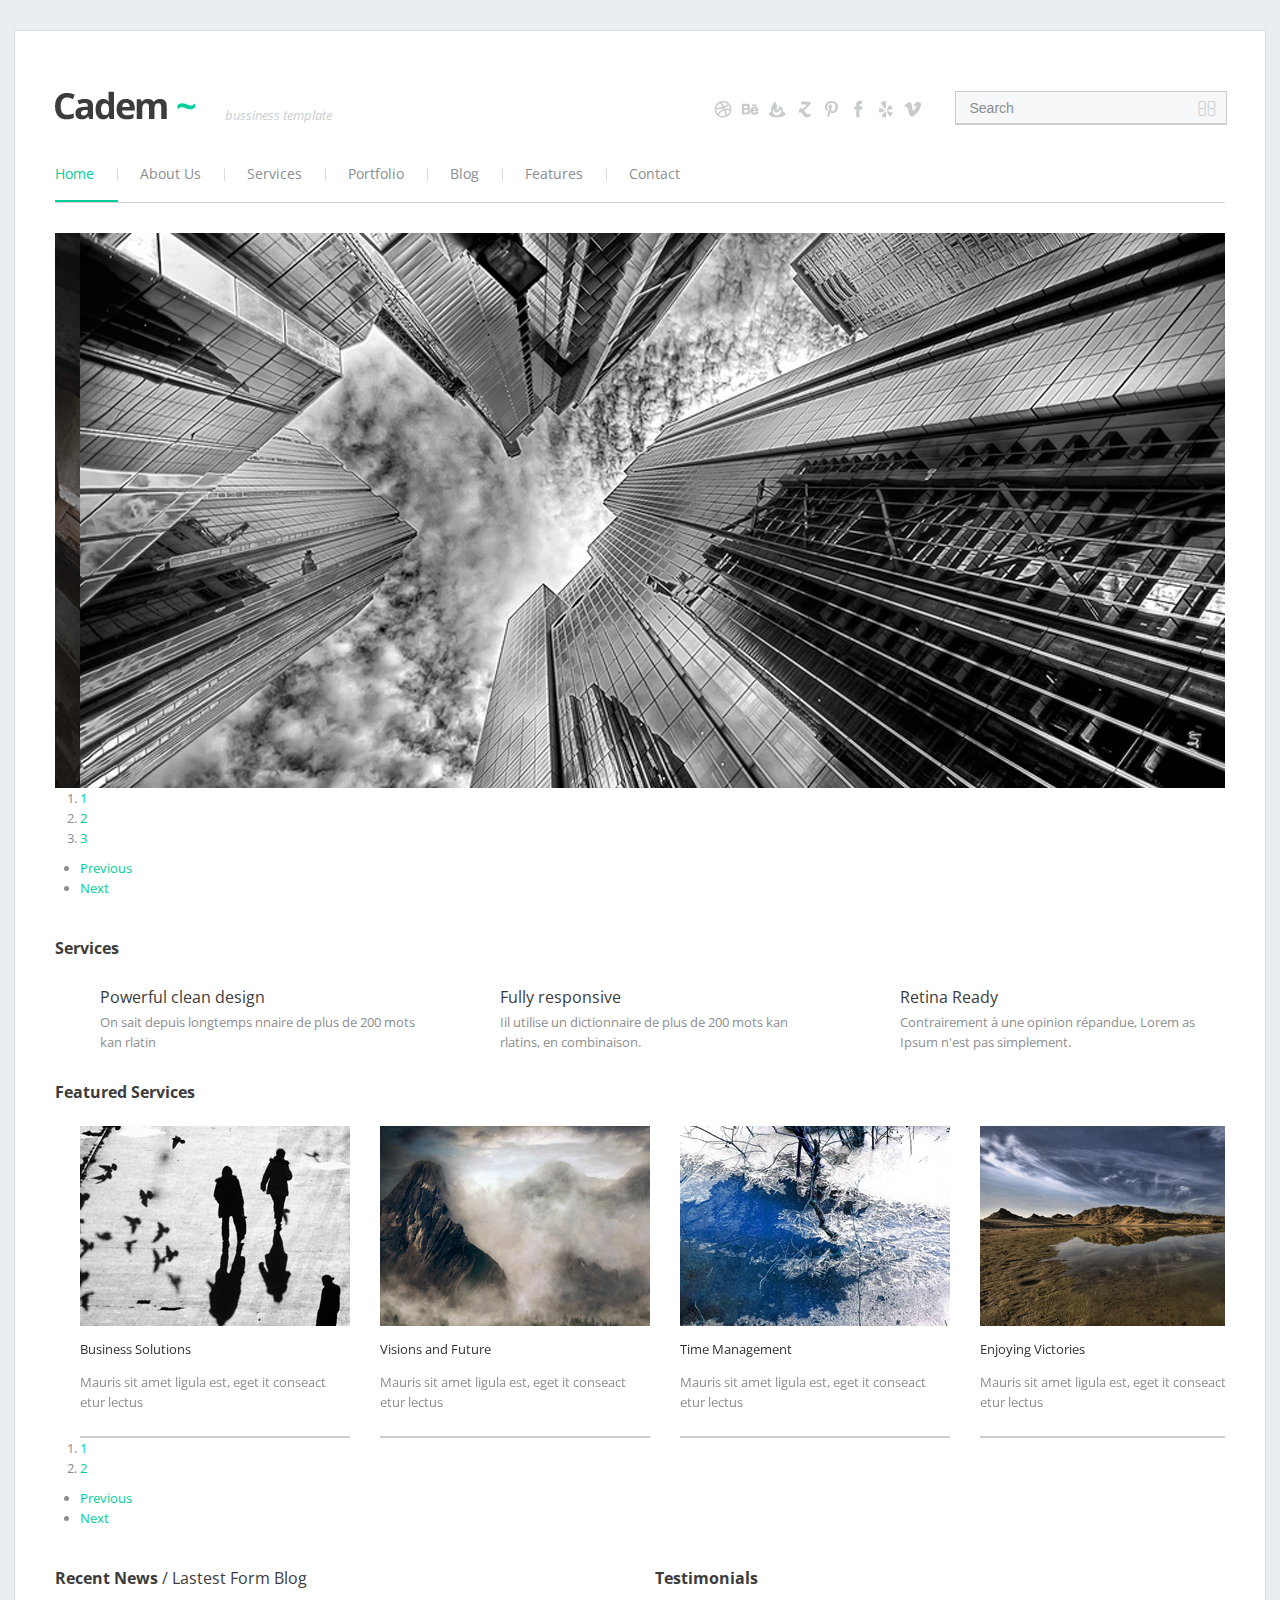
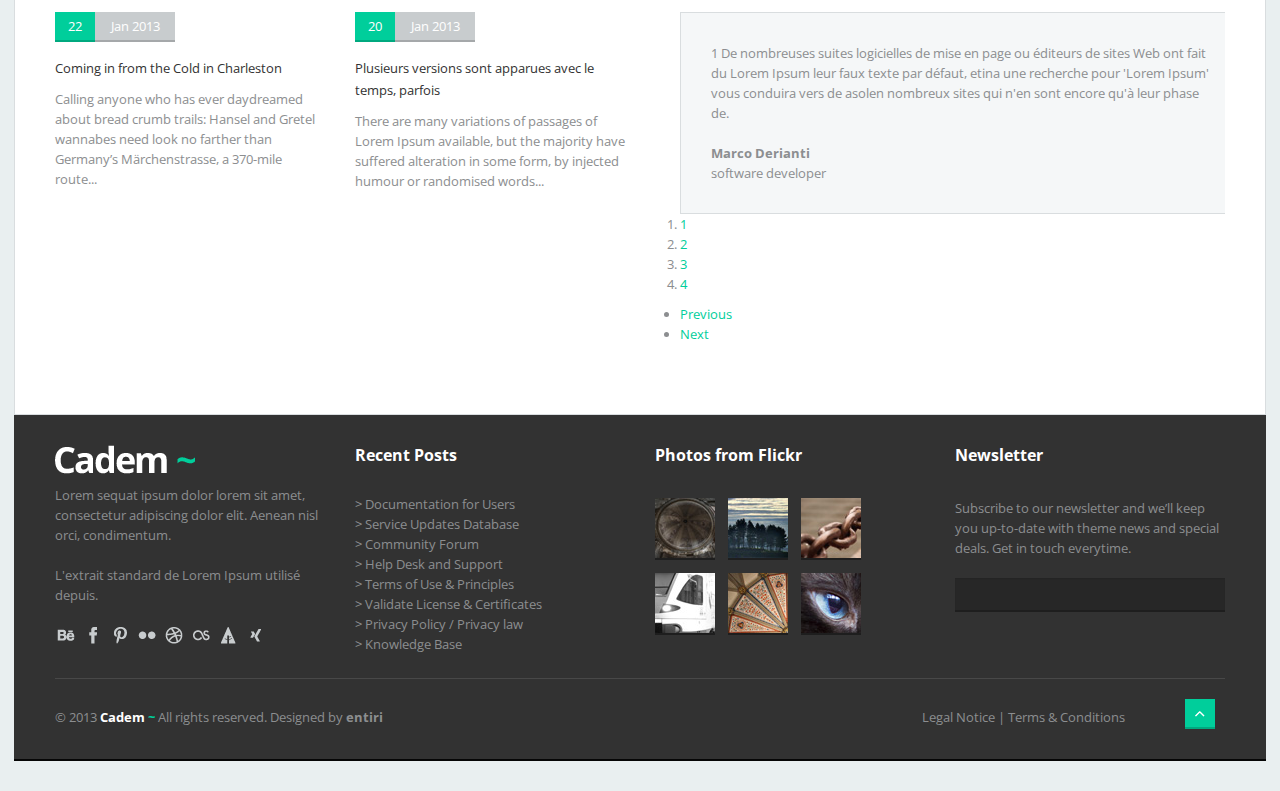
==== wp-content/themes/cadem_wb/index.html @ 813c00e5 "initial commit" ====
<!DOCTYPE html>
<!--[if lt IE 7 ]><html class="ie ie6" lang="en"> <![endif]-->
<!--[if IE 7 ]><html class="ie ie7" lang="en"> <![endif]-->
<!--[if IE 8 ]><html class="ie ie8" lang="en"> <![endif]-->
<!--[if (gte IE 9)|!(IE)]><!--><html class="not-ie" lang="en"> <!--<![endif]-->
<head>
	<!-- Basic Meta Tags -->
  <meta charset="utf-8">
  <title>Cadem ~ Template by entiri</title>
	<meta name="description" content="Cadem ~ HTML Responsive Template by entiri">
	<meta name="keywords" content="caden, entiri, theme, template, corporate, clean, modern, bootstrap, creative, design">
  <meta name="viewport" content="width=device-width, initial-scale=1.0">

  <!--[if (gte IE 9)|!(IE)]>
    <meta http-equiv="X-UA-Compatible" content="IE=edge">
    <meta http-equiv="Content-Type" content="text/html;charset=utf-8">
  <![endif]-->

  <!-- Favicon -->
  <link href="img/favicon.png" rel="icon" type="image/png">

  <!-- Styles -->
  <link href="css/styles.css" rel="stylesheet">
  <link href="css/bootstrap-override.css" rel="stylesheet">

  <!-- Font Avesome Styles -->
  <link href="css/font-awesome/font-awesome.css" rel="stylesheet">
	<!--[if IE 7]>
		<link href="css/font-awesome/font-awesome-ie7.min.css" rel="stylesheet">
	<![endif]-->

  <!-- FlexSlider Style -->
  <link rel="stylesheet" href="<?php bloginfo('template_directory'); ?>/css/flexslider.css" type="text/css" media="screen">

  <!-- Web Fonts -->
  <link href="http://fonts.googleapis.com/css?family=Open+Sans:300,400,600,700,800" rel="stylesheet" type="text/css">

	<!-- Internet Explorer condition - HTML5 shim, for IE6-8 support of HTML5 elements -->
	<!--[if lt IE 9]>
		<script src="http://html5shim.googlecode.com/svn/trunk/html5.js"></script>
	<![endif]-->

</head>
<body>

	<!-- Top Space -->
  <div class="space30"></div>
 
  <!-- Content -->
  <div class="content">    
            
  	<!-- Site -->
    <div class="container site">

      <div class="row">
        <div class="span12">
          <!-- Header -->
          <div class="row">
            <!-- Logo Container -->
            <div class="span5 logo">
              <a href="index.html">
                <!-- Logo Image -->
                <img src="img/logo-header.png" alt="">
              </a>
              <!-- Company Slogan -->
              <div class="slogan">bussiness template</div>
            </div>
            <!-- Logo Container End -->
            <!-- Social Icons -->
            <div class="span4 social-top hidden-phone">
              <a href="#" class="social-network dribbble"></a>
              <a href="#" class="social-network behance"></a>
              <a href="#" class="social-network feedburner"></a>
              <a href="#" class="social-network zerply"></a>
              <a href="#" class="social-network pinterest"></a>
              <a href="#" class="social-network facebook"></a>
              <a href="#" class="social-network yelp"></a>
              <a href="#" class="social-network vimeo"></a>
            </div>
            <!-- Social Icons End -->
            <div class="span3">
              <!-- Search Container -->
              <div class="search-box">
                <!-- Search Icon -->
                <a href="#" class="search-icon"><i class="icon-search"></i></a>
                <!-- Search Input -->
                <input class="search" name="" value="Search">
              </div>
              <!-- Search Container End -->
            </div>
          </div>
          <!-- Header End -->
          <div class="row">
            <div class="space10"></div>
          </div>
          <div class="row">
            <div class="span12">

              <!-- Navigation -->
              <nav class="navbar">
                <!-- Menu -->
                <ul class="nav">
                  <!-- Menu Item -->
                  <li class="active"><a href="index.html" title="">Home</a></li>
                  <li><a href="about-us.html" title="">About Us</a></li>
                  <li><a href="services.html" title="">Services</a></li>
                  <li><a href="portfolio.html" title="">Portfolio</a></li>
                  <li><a href="blog.html" title="">Blog</a></li>
                  <li><a href="components.html" title="">Features</a>
                    <!-- Submenu -->
      							<ul>
                      <!-- Submenu Item -->
                      <li><a href="components.html" title="">Components</a></li>
      								<li><a href="grid.html" title="">Grid System</a></li>
                      <li><a href="page.html" title="">Page</a></li>
                      <li><a href="pricing.html" title="">Pricing</a></li>
                      <li><a href="blog-detail.html" title="">Blog Detail</a></li>
                      <li><a href="portfolio-2.html" title="">Portfolio 2</a></li>
                      <li><a href="portfolio-detail.html" title="">Portfolio Detail</a></li>
                      <li><a href="index-2.html" title="">Home 2</a></li>
      							</ul>
                    <!-- End Submenu -->
                  </li>
                  <li><a href="contact.html" title="">Contact</a></li>
                </ul>
                <!-- Menu End -->
              </nav>
              <!-- Navigation End -->

            </div>
          </div>
          <div class="row space10"></div>

          <div class="row">
            <div class="span12">

                <!-- FlexSlider -->
                <div class="slider1 flexslider">
                  <!-- Items -->
                  <ul class="slides">
                    <li>
                      <!-- Item -->
          	    	    <img src="img/slider/1.jpg" alt="">
          	    		</li>
          	    		<li>
                      <!-- Item -->
          	    	    <img src="img/slider/2.jpg" alt="">
          	    		</li>
          	    		<li>
                      <!-- Item -->
          	    	    <img src="img/slider/3.jpg" alt="">
          	    		</li>
                  </ul>
                  <!-- Items End -->
                </div>
                <!-- FlexSlider End -->

            </div>
          </div>

          <div class="row space30"></div>

          <div class="row">
            <div class="span12">
              <h2>Services</h2>
            </div>
          </div>

          <div class="row">

            <!-- Service -->
            <div class="span4">
              <!-- Service Icon -->
              <div class="ic-1"><i class="icon-lightbulb"></i></div>
              <!-- Service Title -->
              <div class="title-1">Powerful clean design</div>
              <!-- Service Content -->
              <div class="text-1">
                On sait depuis longtemps nnaire de plus de 200 mots kan rlatin
              </div>
            </div>
            <!-- Service End -->

            <div class="span4">
              <div class="ic-1"><i class="icon-resize-small"></i></div>
              <div class="title-1">Fully responsive</div>
              <div class="text-1">
                Iil utilise un dictionnaire de plus de 200 mots kan rlatins, en combinaison.
              </div>
            </div>
            <div class="span4">
              <div class="ic-1"><i class="icon-eye-open"></i></div>
              <div class="title-1">Retina Ready</div>
              <div class="text-1">
                Contrairement à une opinion répandue, Lorem as Ipsum n'est pas simplement.
              </div>
            </div>
          </div>

          <div class="row space30"></div>

          <div class="row">
            <div class="span12">
              <h2>Featured Services</h2>
            </div>
          </div>

          <div  class="slider2 flexslider">
            <ul class="slides">
              <li>
                <div class="row">

                  <a href="#">
                    <div class="span3 square-1">
                      <div class="img-container">
                        <img src="img/home/1.jpg" alt="">
                        <div class="img-bg-icon"></div>
                      </div>
                      <h3>Business Solutions</h3>
                        Mauris sit amet ligula est, eget it conseact etur lectus
                    </div>
                  </a>

                  <a href="#">
                    <div class="span3 square-1">
                      <div class="img-container">
                        <img src="img/home/2.jpg" alt="">
                        <div class="img-bg-icon"></div>
                      </div>
                      <h3>Visions and Future</h3>
                        Mauris sit amet ligula est, eget it conseact etur lectus
                    </div>
                  </a>

                  <a href="#">
                    <div class="span3 square-1">
                      <div class="img-container">
                        <img src="img/home/3.jpg" alt="">
                        <div class="img-bg-icon"></div>
                      </div>
                      <h3>Time Management</h3>
                        Mauris sit amet ligula est, eget it conseact etur lectus
                    </div>
                  </a>

                  <a href="#">
                    <div class="span3 square-1">
                      <div class="img-container">
                        <img src="img/home/4.jpg" alt="">
                        <div class="img-bg-icon"></div>
                      </div>
                      <h3>Enjoying Victories</h3>
                        Mauris sit amet ligula est, eget it conseact etur lectus
                    </div>
                  </a>

                </div>
              </li>
              <li>
                <div class="row">

                  <a href="#">
                    <div class="span3 square-1">
                      <div class="img-container">
                        <img src="img/home/3.jpg" alt="">
                        <div class="img-bg-icon"></div>
                      </div>
                      <h3>Business Solutions</h3>
                        Mauris sit amet ligula est, eget it conseact etur lectus
                    </div>
                  </a>

                  <a href="#">
                    <div class="span3 square-1">
                      <div class="img-container">
                        <img src="img/home/4.jpg" alt="">
                        <div class="img-bg-icon"></div>
                      </div>
                      <h3>Visions and Future</h3>
                        Mauris sit amet ligula est, eget it conseact etur lectus
                    </div>
                  </a>

                  <a href="#">
                    <div class="span3 square-1">
                      <div class="img-container">
                        <img src="img/home/1.jpg" alt="">
                        <div class="img-bg-icon"></div>
                      </div>
                      <h3>Time Management</h3>
                        Mauris sit amet ligula est, eget it conseact etur lectus
                    </div>
                  </a>

                  <a href="#">
                    <div class="span3 square-1">
                      <div class="img-container">
                        <img src="img/home/2.jpg" alt="">
                        <div class="img-bg-icon"></div>
                      </div>
                      <h3>Enjoying Victories</h3>
                        Mauris sit amet ligula est, eget it conseact etur lectus
                    </div>
                  </a>

                </div>
              </li>
            </ul>
          </div>

          <div class="row space30"></div>

          <div class="row">

            <div class="span6">
              <h2>Recent News <span class="normal">/ Lastest Form Blog</span></h2>
              <div class="row">
                <div class="span3">
                  <div class="date">22</div>
                  <div class="date date-2">Jan 2013</div>
                  <h4>Coming in from the Cold in Charleston</h4>
                  Calling anyone who has ever daydreamed about bread crumb trails: Hansel and Gretel wannabes need look no farther than Germany’s Märchenstrasse, a 370-mile route...
                </div>
                <div class="span3">
                  <div class="date">20</div>
                  <div class="date date-2">Jan 2013</div>
                  <h4>Plusieurs versions sont apparues avec le temps, parfois</h4>
                  There are many variations of passages of Lorem Ipsum available, but the majority have suffered alteration in some form, by injected humour or randomised words...
                </div>
              </div>
            </div>

            <div class="span6">
              <h2>Testimonials</h2>
            </div>

            <div class="span6">
              <div class="slider2 flexslider">
                <ul class="slides">
                  <li>
                    <!-- Testimonial Container -->
                    <div class="testimonials">
                      <!-- Testimonial Content -->
                      1 De nombreuses suites logicielles de mise en page ou éditeurs de sites Web ont fait du Lorem Ipsum leur faux texte par défaut, etina une recherche pour 'Lorem Ipsum' vous conduira vers de asolen nombreux sites qui n'en sont encore qu'à leur phase de.
                      <br /><br />
                      <!-- Author -->
                      <strong>Marco Derianti</strong><br />
                      software developer
                    </div>
                    <!-- Testimonial Container End -->
                	</li>
                	<li>
                    <div class="testimonials">
                      2 De nombreuses suites logicielles de mise en page ou éditeurs de sites Web ont fait du Lorem Ipsum leur faux texte par défaut, etina une recherche pour 'Lorem Ipsum' vous conduira vers de asolen nombreux sites qui n'en sont encore qu'à leur phase de.
                      <br /><br />
                      <strong>Bertocucci Feranzano</strong><br />
                      assistent
                    </div>
                	</li>
                	<li>
                    <div class="testimonials">
                      3 De nombreuses suites logicielles de mise en page ou éditeurs de sites Web ont fait du Lorem Ipsum leur faux texte par défaut, etina une recherche pour 'Lorem Ipsum' vous conduira vers de asolen nombreux sites qui n'en sont encore qu'à leur phase de.
                      <br /><br />
                      <strong>Dr. Kozmold</strong><br />
                      producer
                    </div>
                  </li>
                	<li>
                    <div class="testimonials">
                      4 De nombreuses suites logicielles de mise en page ou éditeurs de sites Web ont fait du Lorem Ipsum leur faux texte par défaut, etina une recherche pour 'Lorem Ipsum' vous conduira vers de asolen nombreux sites qui n'en sont encore qu'à leur phase de.
                      <br /><br />
                      <strong>Pineapple Jack</strong><br />
                      project manager
                    </div>
        	    		</li>
                </ul>
              </div>
            </div>

          </div>

        </div>
      </div>
    </div>

    <!-- Footer -->
    <div id="footer" class="container">
      <div class="row">
        <div class="span3 logo">
          <img src="img/logo-footer.png" alt="">
          <br><br>
          Lorem sequat ipsum dolor lorem sit amet, consectetur adipiscing dolor elit. Aenean nisl orci, condimentum.
          <br><br>
          L'extrait standard de Lorem Ipsum utilisé depuis.
          <div class="pad2">
            <a href="#" class="social-network behance"></a>
            <a href="#" class="social-network facebook"></a>
            <a href="#" class="social-network pinterest"></a>
            <a href="#" class="social-network flickr"></a>
            <a href="#" class="social-network dribbble"></a>
            <a href="#" class="social-network lastfm"></a>
            <a href="#" class="social-network forrst"></a>
            <a href="#" class="social-network xing"></a>
          </div>
        </div>

        <div class="span3">
          <h2>Recent Posts</h2>
          <ul>
            <li><a href="#">&#62; Documentation for Users</a></li>
            <li><a href="#">&#62; Service Updates Database</a></li>
            <li><a href="#">&#62; Community Forum</a></li>
            <li><a href="#">&#62; Help Desk and Support</a></li>
            <li><a href="#">&#62; Terms of Use & Principles</a></li>
            <li><a href="#">&#62; Validate License & Certificates</a></li>
            <li><a href="#">&#62; Privacy Policy / Privacy law</a></li>
            <li><a href="#">&#62; Knowledge Base</a></li>
          </ul>
        </div>

        <div class="span3">
          <h2>Photos from Flickr</h2>
            <div class="photo-stream">
              <img src="img/stream/01.jpg" alt="">
            </div>
            <div class="photo-stream">
              <img src="img/stream/02.jpg" alt="">
            </div>
            <div class="photo-stream">
              <img src="img/stream/03.jpg" alt="">
            </div>
            <div class="photo-stream">
              <img src="img/stream/04.jpg" alt="">
            </div>
            <div class="photo-stream">
              <img src="img/stream/05.jpg" alt="">
            </div>
            <div class="photo-stream">
              <img src="img/stream/06.jpg" alt="">
            </div>
        </div>

        <div class="span3">
          <h2>Newsletter</h2>
          Subscribe to our newsletter and we’ll keep you up-to-date with theme news and special deals. Get in touch everytime.
          <br><br>
          <div class="newsletter-container">
            <form action="#" id="nlForm" method="post">
                <input class="newsletter" type="text" name="email" id="email" value="">
                <div id="submit" class="newsletter-button" onclick="document.myform.submit()"><i class="icon-ok"></i></div>
            </form>
            <div id="message" style="display: none;"></div>
            <div id="waiting" style="display: none;">
              <img src="img/ajax-loader.gif" title="Loader" alt="Loader">
            </div>
          </div>
        </div>

      </div>

      <hr>

      <div class="row">
        <div class="span7 copyright">
          &copy; 2013 <span class="white bold">Cadem</span><span class="green bold"> ~</span> All rights reserved. Designed by <a href="http://www.entiri.com" rel="external"><b>entiri</b></a>
        </div>
        <div class="span4 copyright right">
          <a href="#">Legal Notice</a> | <a href="#">Terms & Conditions</a>
        </div>
        <div class="span1">
          <a id="back-to-the-top">
            <div class="back-top"></div>
          </a>
        </div>
      </div>

    </div>
    <!-- Footer End -->

    <!-- Bottom Space -->
    <div class="space30"></div>

  </div>
  <!-- Content End -->

  <!-- JavaScripts -->
  <script type="text/javascript" src="js/jquery-1.8.3.min.js"></script>
	<script type="text/javascript" src="js/bootstrap.min.js"></script>
	<script type="text/javascript" src="js/functions.js"></script>
	<script type="text/javascript" src="js/jquery.isotope.min.js"></script>
  <script type="text/javascript" defer src="js/jquery.flexslider.js"></script>

</body>
</html>
---- wp-content/themes/cadem_wb/css/styles.css ----
/* --------------------------------------------------------	*/
/*	Twitter Bootstrap */
/*	Responsive media queries */
/* --------------------------------------------------------	*/

@import url("bootstrap.min.css");
@import url("bootstrap-responsive.min.css");

/* --------------------------------------------------------	*/
/*	Base */
/* --------------------------------------------------------	*/

::-moz-selection { background: #999; color: #fff; text-shadow: none; }
::selection { background: #999; color: #fff; text-shadow: none; }
:focus { outline-color: transparent!important; outline-style: none!important; }

html {
	overflow-y:scroll;
	background:#fff;	
}

body {
	margin: 0;
	padding: 0;                      
	font-family: "Open Sans", "Helvetica Neue", Helvetica, Arial, sans-serif;
	font-size: 13px;
	line-height: 20px;
	color: #8c8e90;
	-webkit-font-smoothing: subpixel-antialiased;
	-webkit-text-size-adjust: 100%;	
	cursor:default;
  background:url(../img/background.jpg) center bottom no-repeat #e9eff0;
}

h1, h2, h3, h4, h5, h6 {
	font-family: "Open Sans", "Helvetica Neue", Helvetica, Arial;  
  font-weight: normal;
	line-height: 1.25;
 	color: #3c3c3c;
  margin:0px;
	padding: 15px 0;
  clear:both;
}

h1 {
  font-size:24px;
  color: #00ce9b;
  padding: 10px 0 45px 0;
}

h2 {
  font-size:16px;
  font-weight: bold;
	padding: 0 0 24px 0;
}

h3 {
  font-size:13px;
  line-height:22px;
 	color: #323232;
	padding: 12px 0;
}

h4 {
  font-size:13px;
  line-height:22px;
 	color: #323232;
	padding: 10px 0;
}

hr {
  height:0px;
  border:1px solid #cbcfd1;  
}

p {
  margin:15px 0px;
}

blockquote {        
  color:#adb0b2;
  margin:15px 0px;
}

a {
  color:#00ce9b;
  text-decoration:none;
}

a:hover {
  color:#00ce9b;
  text-decoration:none;
}

img {
  width:100%;
}

/* --------------------------------------------------------	*/
/*	Main Classes */
/* --------------------------------------------------------	*/

.main{
  background:url(../img/pw_maze_white.png) #f3f3f3;
  overflow:hidden;
}

.content{
  width:100%;
  overflow:hidden;
}

.site {
  padding:60px 40px;
  background:#fff;
  border:1px solid #d9dddf;
}

.gray {
  color:#8c8e90;
}

.gray2 {
  color:#5e6061;
}

.gray3 {
  color:#c8ccce;
}

.gray4 {
  color:#505050;
}

.green {
  color:#00ce9b;
}

.red {
  color:#ff3333;
}

.white {
  color:#fff;
}

.bold {
  font-weight:bold;
}

.normal {
  font-weight:normal;
}

.space5 {
  height:5px;
  clear:both;
}

.space10 {
  height:10px;
  clear:both;
}

.space15 {
  height:15px;
  clear:both;
}

.space20 {
  height:20px;
  clear:both;
}

.space25 {
  height:25px;
  clear:both;
}

.space30 {
  height:30px;
  clear:both;
}

.space50 {
  height:50px;
  clear:both;
}

.left {
  text-align:left;
}

.right {
  text-align:right;
}

.f-left {
  float:left !important;
}

.f-right {
  float:right;
}

.pad1 {
  padding-top:6px;
}

.pad2 {
  padding-top:18px;
}

.c-b {
  clear:both;
}

/* --------------------------------------------------------	*/
/*  Header  */
/* --------------------------------------------------------	*/
  
.logo img {
  width:auto;
  float:left;
}

.slogan {
  font-style:italic;
  line-height:48px;
  color:#cbcfd1;
  padding-left:30px;
  float:left;
}

.social-top {
  padding-top:6px;
  text-align:right;
}    

  /* --------------------------------------------------------	*/
  /*  Search  */
  /* --------------------------------------------------------	*/
  
  .search-box{
    position:relative;
  }
  
  .search {
    width:80%;
    height:30px;
    border:1px solid #cbcfd1;
    color:#8c8e90;
    background: url(../img/search-back.png) left bottom repeat-x #f5f7f8;
    padding-left:5%;
    padding-right:15%;
  }
  
  .search-icon {
    position:absolute;
    font-size:20px;
    top:6px;
    right:8px;
    color:#cbcfd1;
  }

  /* --------------------------------------------------------	*/
  /*  Slider  */
  /* --------------------------------------------------------	*/
    
  #slider1 {
    width:100%;
    border-bottom:2px solid #cbcfd1;
  }

/* --------------------------------------------------------	*/
/*	Navigation */
/* --------------------------------------------------------	*/
  
.navbar {
  color:#8c8e90; 
  background:#fff;
  border-bottom:1px solid #cbcfd1;
  font-size:14px;
  height:53px;
  position:relative;
}

.navbar .nav-responsive {
	display:none;
	font-family: "Open Sans", "Helvetica Neue", sans-serif;
  line-height:20px;
  height:36px;
  border: 1px solid #cbcfd1;
  border-bottom: 2px solid #cbcfd1;
  border-radius: 0px;
  color: #464646;
  background:url(../img/select-box.png) right center no-repeat;
  -webkit-appearance: none;
  opacity: 0.6;
  -webkit-transition: all 0.8s ease;
}

.nav-responsive:hover {
  opacity: 0.9;
  -webkit-transition: all 0.8s ease;
}

.navbar .nav > li > a {
	color: #8c8e90 !important;
  text-shadow: none;
  border-bottom:2px solid #fff;
  padding:15px 24px 16px 22px; 
  background: transparent !important;
  background:url(../img/menu-divider.png) right center no-repeat !important;
}

.navbar .nav > li:first-child > a {
  padding-left:0px !important;
}

.navbar .nav > li:last-child > a {
  background: transparent !important;
}

.navbar .nav > li:hover > a {
	color:#00ce9b !important;
  border-bottom:2px solid #00ce9b !important;
}

.navbar .nav > li.active > a {
	color:#00ce9b !important;
  border-bottom:2px solid #00ce9b !important;
  -webkit-box-shadow:rgba(0, 0, 0, 0) 0 0 0 !important;
  box-shadow:rgba(0, 0, 0, 0) 0 0 0 !important;
}

  /* --------------------------------------------------------	*/
  /*	Dropdown */
  /* --------------------------------------------------------	*/
  
  .navbar .nav li.dropdown:hover {
  	border-radius:0px;
  	background:transparent;  
    list-style-type:none;   
    font-size:15px;   
  }
          
  .navbar .nav li ul {
  	display:none;
  	z-index:99;
  	margin:0px; 
    padding:10px 20px 10px 20px; 
  	background:#f5f7f8;  
    }     
         
  .navbar .nav li:hover ul {
  	position:absolute;
  	display:block;
  	list-style-type:none;
    border:1px solid #d9dddf;
  }  
  
  .navbar .nav li ul li {
    font-size:13px;
  	margin:0px;
  	padding:0px;
    width:160px;  
    background:url(../img/divider.png) left bottom repeat-x #f5f7f8;
  	-webkit-transition:all 0.3s;
  	-moz-transition:all 0.3s;
  	-o-transition:all 0.3s;
  	-ms-transition:all 0.3s;
  	transition:all 0.3s;
    
    border-bottom:1px solid #d9dddf;
  }
  
  .navbar .nav li ul li:last-child {
     border-bottom:0px;
  }
  
  .navbar .nav li ul li a {
    color:#8c8e90;
  	padding:10px 0px 10px 0px;
  	margin:0px;
  	display:inline-block;
  	text-decoration:none;
  }
  
  .navbar .nav li ul li:hover a {
  	color:#00ce9b;
  }

/* --------------------------------------------------------	*/
/*  Home  */
/* --------------------------------------------------------	*/

.ic-1 {     
  width:45px;  
  height:30px;
  font-size:30px;
  float:left;
}

.ic-1 i {
  color:#3c3c3c;
}
   
.title-1 {
  color:#3c3c3c;
  float:left;
  font-size:16px;
  line-height:30px;
}

.text-1 {     
  padding-left:45px;
  clear:both;
}

.title-2 {
  font-size:16px;
  padding:15px 0;
}

.square-1 {
  color:#8c8e90;
  padding-bottom:24px;
  border-bottom:2px solid #cbcfd1;
}

.square-1:hover img {
  opacity:0.6;
  filter:alpha(opacity=60); /* For IE8 and earlier */
  -webkit-transition: all .4s ease;
}

.square-1:hover {
  border-bottom:2px solid #00ce9b;
}

.img-container {
  position:relative;
}

.img-bg-icon {
  position:absolute;
  top:0px;
  left:0px;
  width:100%;
  height:100%;
  background: url(../img/zoom-icon.png) center center no-repeat;
  cursor:pointer;
  display:none;
}

.square-1:hover .img-bg-icon {
  display:block;
} 

.date {
  width:40px;
  height:28px;
  line-height:28px;
  text-align:center;
  font-size:13px;
  color:#fff;
  background:#00ce9b;
  border-bottom:2px solid #00a97f;
  float:left;
  margin-bottom:5px;
}

.date-2 {
  width:80px;
  background:#c8ccce;
  border-bottom:2px solid #a5a8aa;
}       

/* --------------------------------------------------------	*/
/*  Lists  */
/* --------------------------------------------------------	*/

.list-a, .list-b, .list-c {
  padding:0px;
  margin:0px;
}

.list-a li {
  list-style:none;
  padding-left:30px;
  margin-bottom:15px;
  background: url(../img/arrow3.png) left center no-repeat;
}

.list-b li {
  list-style:none;
  margin-bottom:10px;
}

.list-b i {
  color:#00ce9b;
  padding-right:4px;
}

.list-c i {
  font-size:10px;
  padding-right:4px;
}

.list-c li {
  list-style:none;
  margin-bottom:4px;
}

.list-c a {
  color:#8c8e90;
  text-decoration:none;
}

.list-c a:hover {
  color:#00ce9b;
  text-decoration:none;
}

/* --------------------------------------------------------	*/
/*  Client Say  */
/* --------------------------------------------------------	*/

.client-say {
  border:1px solid #d9dddf;
  padding:20px;
  background:#f5f7f8;
}

.client-say-2 {
  position:relative;
  top:-1px;
  color:#323232;
  text-align:right;
  padding-top:15px;
  padding-right:30px;
  background: url(../img/triangle.png) left top no-repeat;
  background-position: 40px 0;
  z-index:20;
  overflow:hidden;
}

.quotes {
  float:right;
}

.quotes i {
  font-size:17px;
  padding-right:6px;
}

/* --------------------------------------------------------	*/
/*  Progress Bar  */
/* --------------------------------------------------------	*/

.progress {
  height:35px;
  border-radius:0px;
  background:url(../img/progress-back.png) bottom left repeat-x #f5f7f8 !important; 
  -webkit-box-shadow:rgba(0, 0, 0, 0) 0 0 0 inset;
  margin-bottom:8px;
}

.bar {
  height:35px;
  line-height:35px;
  background:#00ce9b !important;
  border-bottom:1px solid #00ae83 !important;
  -webkit-box-shadow:rgba(0, 0, 0, 0) 0 0 0 inset;
  text-shadow: none !important;
  text-align:left !important;
  padding-left:30px !important;
}
 
/* --------------------------------------------------------	*/
/*  Buttons  */
/* --------------------------------------------------------	*/
  
.btn {
  color:#fff;
  background:#a5a8aa;
  height:48px;
  line-height:48px;
  padding:0px 22px;
  text-shadow:none;
  border-radius:0px;
  border:0px;
  border-bottom:2px solid #838587;
  margin-bottom:2px;
}

.btn:hover {
  color:#fff;
  background:#00ce9b;
  border-bottom:2px solid #00a97f;
}

.btn-gray2 {
  background:#5e6061;
  border-bottom:2px solid #3e4041;
} 

/* --------------------------------------------------------	*/
/*  Accordion  */
/* --------------------------------------------------------	*/

.accordion-group {
  border-radius:0px !important;
}
 
.accordion-heading {
  background:#f5f7f8;
}
     
/* --------------------------------------------------------	*/
/*  Alerts  */
/* --------------------------------------------------------	*/
       
.alert {
  margin-bottom:9px;
  color:#c3c384;
  background:#f8f8d1;
  border-radius:0px;
  border:1px solid #d1d188 !important;
  border-bottom:2px solid #d1d188 !important;
  text-shadow:none !important;
}
  
.alert-error {
  color:#ff7e7e;
  background:#ffe4e4;
  border:1px solid #ffaaaa !important;
  border-bottom:2px solid #ffaaaa !important;
}

.alert-info {
  color:#789ab9;
  background:#e4f2ff;
  border:1px solid #96c0e7 !important;
  border-bottom:2px solid #96c0e7 !important;
}

.alert-success {
  color:#7ea07b;
  background:#d4edd2;
  border:1px solid #9eca9a !important;
  border-bottom:2px solid #9eca9a !important;
}

/* --------------------------------------------------------	*/
/*  Icons  */
/* --------------------------------------------------------	*/

.icons-s1 {
  font-size:34px;
}

.icons-s2 {
  font-size:28px;
}

.icons-s3 {
  font-size:22px;
}

.icons-s4 {
  font-size:16px;
}

/* --------------------------------------------------------	*/
/*  Tables  */
/* --------------------------------------------------------	*/

table {
  width:100%;
  border-radius:0px !important;
}

th, td {
  border-radius:0px !important;
}
      
th {
  background:#f5f7f8;
}
        
/* --------------------------------------------------------	*/
/*  Forms  */
/* --------------------------------------------------------	*/

.form-main input, .form-main textarea {
  width:94.4% !important;
  height:20px !important;
  padding:5px 2.6% 5px 2.6%!important;
  margin-top:10px !important;
  background:#f5f7f8 !important;
  border-radius:0px !important;
  border:1px solid #cbcfd1 !important;
  border-bottom:2px solid #cbcfd1 !important;
  -webkit-box-shadow:rgba(0, 0, 0, 0) 0 0 0 !important;
  box-shadow:rgba(0, 0, 0, 0) 0 0 0 !important;
}

.form-main textarea {
  height:200px !important;
  width:97% !important;
  padding:5px 1.4% 5px 1.4%!important;
}

/* --------------------------------------------------------	*/
/*  Paging  */
/* --------------------------------------------------------	*/

.paging {
  width:30px;
  height:28px;
  line-height:30px;
  text-align:center;
  font-size:13px;
  color:#fff;
  background:#c8ccce;
  border-bottom:2px solid #a5a8aa;
  float:left;
  margin-bottom:5px;
  margin-right:1px;
}

.paging:hover {
  color:#fff;
  background:#00ce9b;
  border-bottom:2px solid #00a97f;
  text-decoration:none;
}

/* --------------------------------------------------------	*/
/*  Blog Detail  */
/* --------------------------------------------------------	*/

.blog-icon-container {
  position:relative;
  width:100%;
  height:95px;
  background:#a5a8aa;
  border-bottom:1px solid #838587;
}

.blog-icon {
  font-size:33px;
  color:#fff;
  position:absolute;
  width:30px;
  height:30px;
  left:50%;
  top:50%;
  margin:-15px 0 0 -15px;
}
      
.blog-date {
  width:25%;              
  height:28px;
  line-height:28px;
  text-align:center;
  font-size:13px;
  color:#fff;
  background:#00ce9b;
  border-bottom:2px solid #00a97f;
  float:left;
  margin-bottom:5px;
}

.blog-date-2 {
  width:75%;
  background:#c8ccce;
  border-bottom:2px solid #a5a8aa;
}

.post-d-info i {
  padding:0px 5px;
}

.post-d-info h2 {
  padding-bottom:15px;
}

.post-d-info a:hover {
  text-decoration:none !important;
}     
  
  /* --------------------------------------------------------	*/
  /*  Comments  */
  /* --------------------------------------------------------	*/
  
  .comment-title h2, .contact-form-title h2 {
    padding-bottom:5px;
  }
  
  
  .comment {
    margin-bottom:30px;
    padding-left:50px;
    background:url(../img/comment-img.png) left 4px no-repeat;
  }
  
  .comment-date {
    color:#c8ccce;
  }
  
  .c-margin-2 {
    margin-left:50px;
  }
  
  .c-margin-3 {
    margin-left:100px;
  }
  
  .thank {
    padding-top:12px;
  }       
    
/* --------------------------------------------------------	*/
/*  Pricing Tables  */
/* --------------------------------------------------------	*/

.pricing-tables table {
  width:100%;
  background:#fff;
}

.pricing-tables th {
  font-size:16px;
  font-weight:bold;
  background:#f5f7f8;
  padding:23px 0px;
  border:1px solid #e3e6e8;
  text-align:center;
}

.pricing-tables td {
  padding:8px 0px;
  border:1px solid #e3e6e8;
  text-align:center;
}

.price {
  font-size:36px !important;
  padding-top:36px;   
  line-height:30px;
}

.price2 {
  position:relative;
  top:-8px;
  font-size:14px;
}

.table-footer {
  font-size:16px;
  background:#f5f7f8;
  padding:44px 0px !important;
  border:0px !important;
  border-bottom:2px solid #cbcfd1 !important;
}

.pricing-tables .active {
  color:#00ce9b;
}

.pricing-tables .active th, .pricing-tables .active .table-footer {
  color:#fff;
  background:#00ce9b;
}

.pricing-tables .active .table-footer {
  border:0px;
  border-bottom:2px solid #00ae83 !important;
}

/* --------------------------------------------------------	*/
/*  Page  */
/* --------------------------------------------------------	*/

.page-image {
  float:left;
  margin:0px 20px 10px 0px;
  border:1px solid #a5a8aa;
  border-bottom: 2px solid #a5a8aa;
}

/* --------------------------------------------------------	*/
/*  Contact  */
/* --------------------------------------------------------	*/

#map {
  width:100%;
  height:260px;
  padding:0px;
  border:0px;
  border-bottom:2px solid #cbcfd1;
}

.logo-contact {
  width:auto;
}

.thanks {
  color:#8c8e90;
  font-size:20px;
  line-height:26px;
  padding:25px 0px 20px 0px;
}

/* --------------------------------------------------------	*/
/*  Side Bar  */
/* --------------------------------------------------------	*/

.actual-section {
  height:85px;
  line-height:58px;
  text-align:right;
}

  /* --------------------------------------------------------	*/
  /*	Flickr Widget */
  /* --------------------------------------------------------	*/
  
  .flickr-widget .photo-stream {
    border-bottom:2px solid #a5a8aa;
  }

  /* --------------------------------------------------------	*/
  /*  Tags  */
  /* --------------------------------------------------------	*/
  
  .tag {
    height:20px;
    color:#fff;
    background:#c8ccce;
    border-bottom:2px solid #a5a8aa;
    padding:5px 14px 4px 14px;
    margin-right:10px;
    margin-bottom:10px;
    float:left;
  }
  
  .tag:hover {
    background:#00ce9b;
    border-bottom:2px solid #337cc1;
  }

/* --------------------------------------------------------	*/
/*  Testimonials  */
/* --------------------------------------------------------	*/

.testimonials {
  background:#f5f7f8;
  border:1px solid #d9dddf;
  padding:30px; 
}

/* --------------------------------------------------------	*/
/*  Arrows  */
/* --------------------------------------------------------	*/

.arrow {
  width:30px;
  height:30px;
  margin-left:1px;
  display:block;
  float:right;
}

.a-left {
  background: url(../img/arrow2.png) no-repeat;
}

.a-right {
  background: url(../img/arrow1.png) no-repeat;
}

.a-left:hover {
  background: url(../img/arrow2.png) no-repeat;
  background-position: 0 -30px;
}

.a-right:hover {
  background: url(../img/arrow1.png) no-repeat;
  background-position: 0 -30px;
}

/* --------------------------------------------------------	*/
/*	Portfolio */
/* --------------------------------------------------------	*/

.portfolio{
  overflow:hidden;
  margin:0px;
}

.portfolio .span4, .portfolio .span6{
  margin-top:50px;
}

.portfolio .span2, .portfolio .span3{
  margin-top:40px;
}

.portfolio a{
  text-decoration:none;
}

.portfolio li{
  list-style:none;
}

.portfolio-info {
  height:100%;
  background:#f5f7f8;
  border:1px solid #cbcfd1;
  border-bottom:2px solid #cbcfd1;
  padding:30px;
}
  
  /* --------------------------------------------------------	*/
  /*	Portfolio Filter */
  /* --------------------------------------------------------	*/

  #portfolio-filter{
    margin:0px;
    overflow:hidden;
  }
    
  #portfolio-filter li {
    list-style:none;
    float:left;
    margin-right:10px;
    margin-top:5px;
    padding:12px 0px;
  }
    
  #portfolio-filter li a {
    padding:12px 15px;
    margin:0px;
    border:0px;
  	color:#8c8e90;
  }
 
  #portfolio-filter li:hover a {
    color:#fff;
    border-bottom:2px solid #00a97f;
    background: #00ce9b;
    text-decoration:none;
  }
    
  #portfolio-filter li.active a {
    color:#fff;
    border-bottom:2px solid #00a97f;
    background: #00ce9b;
  }

	/* --------------------------------------------------------	*/
	/*	Portfolio - Isotype (filtering tags) */
	/* --------------------------------------------------------	*/

	.isotope-item {
	  z-index: 2;
	}

	.isotope-hidden.isotope-item {
	  pointer-events: none;
	  z-index: 1;
	}   

	/* Isotope CSS3 transitions */    
	.isotope,	.isotope .isotope-item {
	  -webkit-transition-duration: 0.4s;
		 -moz-transition-duration: 0.4s;
		  -ms-transition-duration: 0.4s;
		   -o-transition-duration: 0.4s;
			  transition-duration: 0.4s;
	}

	.isotope {
	  -webkit-transition-property: height, width;
		 -moz-transition-property: height, width;
		  -ms-transition-property: height, width;
		   -o-transition-property: height, width;
			  transition-property: height, width;
	}

	.isotope .isotope-item {
	  -webkit-transition-property: -webkit-transform, opacity;
		 -moz-transition-property:    -moz-transform, opacity;
		  -ms-transition-property:     -ms-transform, opacity;
		   -o-transition-property:         top, left, opacity;
			  transition-property:         transform, opacity;
	} 

	/* disabling Isotope CSS3 transitions */
	.isotope.no-transition,
	.isotope.no-transition .isotope-item,
	.isotope .isotope-item.no-transition {
	  -webkit-transition-duration: 0s;
		 -moz-transition-duration: 0s;
		  -ms-transition-duration: 0s;
		   -o-transition-duration: 0s;
			  transition-duration: 0s;
	}                                      

/* --------------------------------------------------------	*/
/*	Footer */
/* --------------------------------------------------------	*/

#footer {
  padding:30px 41px 20px 41px;
  background:#323232;
  border-bottom:2px solid #060606;
}

#footer h2 {
  color:#fff;
}

#footer hr {
  background:#484848;
  height:1px;
  border:0px;
}

#footer ul {
  margin:0px;
}

#footer li {
  list-style:none;
  padding:0px;
  margin:0px;
  line-height:13px;
  padding-bottom:7px;
  border:0px solid ;
}

.photo-stream {
  float:left;
  width:60px;
  height:60px;
  border-bottom:2px solid #1e1e1e;
  margin-right:13px;
  margin-bottom:13px;
  overflow:hidden;
}

#footer a {
  color:#8c8e90;
  text-decoration:none;
}

#footer a:hover {
  color:#00ce9b;
  text-decoration:none;       
}

#footer a.t-link {
  color:#00ce9b;
  text-decoration:none;
}

#footer a.t-link:hover {
  color:#00ce9b;
  text-decoration:none;
  border-bottom:1px dotted #00ce9b;       
}

.copyright {
  padding-top:8px;
}

.back-top {
  position:relative;
  float:right;
  background:url(../img/back-to-the-top.png) no-repeat;
  width:40px;
  height:40px;
  display:block;
  cursor:pointer;
}

#footer h2 {
  margin-bottom:9px;
}

/* --------------------------------------------------------	*/
/*	Newsletter */
/* --------------------------------------------------------	*/

  .newsletter-container {
    position:relative;
  }
  
  .newsletter-container i:hover {
    color:#00ce9b;
  }
  
  .newsletter-container form {
    margin:0px !important;
  }
  
  .newsletter {
    width:81% !important;
    height:32px !important;
    font-size:13px !important;
    padding:0px 14% 0px 5% !important;
    color:#8c8e90 !important;
    border-radius:0px !important;
    border:0px !important;
    border-bottom:2px solid #1e1e1e !important;
    background:#272727 !important;
    margin:0px !important;
  }
  
  .newsletter-button {
    position:absolute;
    top:6px;
    right:10px;
    cursor:pointer;
  }

  textarea:focus, input[type="text"]:focus, input[type="password"]:focus, input[type="datetime"]:focus, input[type="datetime-local"]:focus, input[type="date"]:focus, input[type="month"]:focus, input[type="time"]:focus, input[type="week"]:focus, input[type="number"]:focus, input[type="email"]:focus, input[type="url"]:focus, input[type="search"]:focus, input[type="tel"]:focus, input[type="color"]:focus, .uneditable-input:focus {
    -webkit-box-shadow:rgba(0, 0, 0, 0.0745098) 0 1px 1px inset, rgba(0, 206, 155, 0.5) 0 0 10px;
    border-color:rgba(82, 168, 236, 0.8);
    box-shadow:rgba(0, 0, 0, 0.0745098) 0 1px 1px inset, rgba(0, 206, 155, 0.5) 0 0 10px;
    outline:0;
  }

  #email {
    width:90%;
    padding:5%;
    border:0px;  
  }
  
  #waiting {
    position:absolute;
    top:0px;
    left:0px;
    height:28px;
    width:90%;
    padding:0% 5%;
    padding-top:6px;
    color:#c8ccce;
    background:#1e1e1e;
  }
  
  .success {
    width:90%;
    padding:8px 5%;
    color:#fff;
    background:#00ce9b;
  }
  
  .error {
    width:90%;
    padding:8px 5%;
    color:#fff;
    background:#ad0c34;
  }     

/* --------------------------------------------------------	*/
/*	Social Networks Icons */
/* --------------------------------------------------------	*/

.social-network { 
	display:inline-block; 
	background: url(../img/social-networks.png) no-repeat top left; 
	width: 24px; 
	height: 24px; 
	background-position-y: 0; 
	-webkit-transition:all 0.2s ease;
	-moz-transition:all 0.2s ease;                                             
	-o-transition:all 0.2s ease;
	-ms-transition:all 0.2s ease;
	transition:all 0.2s ease;
	cursor:pointer;
  border:0px !important;
}

/* Normal */
.social-network.aim{ background-position: 0 0}
.social-network.amazon{ background-position: -24px 0}
.social-network.apple{ background-position: -48px 0}
.social-network.behance{ background-position: -72px 0}
.social-network.blogger{ background-position: -96px 0}
.social-network.delicious{ background-position: -120px 0}
.social-network.deviantart{ background-position: -144px 0}
.social-network.digg{ background-position: -168px 0}
.social-network.dribbble{ background-position: -192px 0}
.social-network.ebay{ background-position: -216px 0}
.social-network.evernote{ background-position: -240px 0}
.social-network.facebook{ background-position: -264px 0}
.social-network.feedburner{ background-position: -288px 0}
.social-network.flickr{ background-position: -312px 0}
.social-network.forrst{ background-position: -336px 0}
.social-network.foursquare{ background-position: -360px 0}
.social-network.github{ background-position: -384px 0}
.social-network.google{ background-position: -408px 0}
.social-network.gowalla{ background-position: -432px 0}
.social-network.icq{ background-position: -456px 0}
.social-network.itunes{ background-position: -480px 0}
.social-network.lastfm{ background-position: -504px 0}
.social-network.linkedin{ background-position: -528px 0}
.social-network.meetup{ background-position: -552px 0}
.social-network.myspace{ background-position: -576px 0}
.social-network.newsvine{ background-position: -600px 0}
.social-network.openid{ background-position: -624px 0}
.social-network.paypal{ background-position: -648px 0}
.social-network.picasa{ background-position: -672px 0}
.social-network.pinterest{ background-position: -696px 0}
.social-network.posterous{ background-position: -720px 0}
.social-network.reddit{ background-position: -744px 0}
.social-network.rss{ background-position: -768px 0}
.social-network.skype{ background-position: -792px 0}
.social-network.slashdot{ background-position: -816px 0}
.social-network.soundcloud{ background-position: -840px 0}
.social-network.stumbleupon{ background-position: -864px 0}
.social-network.technorati{ background-position: -888px 0}
.social-network.tumblr{ background-position: -912px 0}
.social-network.twitter{ background-position: -936px 0}
.social-network.viddler{ background-position: -960px 0}
.social-network.vimeo{ background-position: -984px 0}
.social-network.virb{ background-position: -1008px 0}
.social-network.wordpress{ background-position: -1032px 0}
.social-network.xing{ background-position: -1056px 0}
.social-network.yahoo{ background-position: -1080px 0}
.social-network.yelp{ background-position: -1104px 0}
.social-network.youtube{ background-position: -1128px 0}
.social-network.zerply{ background-position: -1152px 0}

/* Mouseovers */
.social-network.aim:hover,.active .social-network.aim{ background-position: 0 -24px}
.social-network.amazon:hover,.active .social-network.amazon{ background-position: -24px -24px}
.social-network.apple:hover,.active .social-network.apple{ background-position: -48px -24px}
.social-network.behance:hover,.active .social-network.behance{ background-position: -72px -24px}
.social-network.blogger:hover,.active .social-network.blogger{ background-position: -96px -24px}
.social-network.delicious:hover,.active .social-network.delicious{ background-position: -120px -24px}
.social-network.deviantart:hover,.active .social-network.deviantart{ background-position: -144px -24px}
.social-network.digg:hover,.active .social-network.digg{ background-position: -168px -24px}
.social-network.dribbble:hover,.active .social-network.dribbble{ background-position: -192px -24px}
.social-network.ebay:hover,.active .social-network.ebay{ background-position: -216px -24px}
.social-network.evernote:hover,.active .social-network.evernote{ background-position: -240px -24px}
.social-network.facebook:hover,.active .social-network.facebook{ background-position: -264px -24px}
.social-network.feedburner:hover,.active .social-network.feedburner{ background-position: -288px -24px}
.social-network.flickr:hover,.active .social-network.flickr{ background-position: -312px -24px}
.social-network.forrst:hover,.active .social-network.forrst{ background-position: -336px -24px}
.social-network.foursquare:hover,.active .social-network.foursquare{ background-position: -360px -24px}
.social-network.github:hover,.active .social-network.github{ background-position: -384px -24px}
.social-network.google:hover,.active .social-network.google{ background-position: -408px -24px}
.social-network.gowalla:hover,.active .social-network.gowalla{ background-position: -432px -24px}
.social-network.icq:hover,.active .social-network.icq{ background-position: -456px -24px}
.social-network.itunes:hover,.active .social-network.itunes{ background-position: -480px -24px}
.social-network.lastfm:hover,.active .social-network.lastfm{ background-position: -504px -24px}
.social-network.linkedin:hover,.active .social-network.linkedin{ background-position: -528px -24px}
.social-network.meetup:hover,.active .social-network.meetup{ background-position: -552px -24px}
.social-network.myspace:hover,.active .social-network.myspace{ background-position: -576px -24px}
.social-network.newsvine:hover,.active .social-network.newsvine{ background-position: -600px -24px}
.social-network.openid:hover,.active .social-network.openid{ background-position: -624px -24px}
.social-network.paypal:hover,.active .social-network.paypal{ background-position: -648px -24px}
.social-network.picasa:hover,.active .social-network.picasa{ background-position: -672px -24px}
.social-network.pinterest:hover,.active .social-network.pinterest{ background-position: -696px -24px}
.social-network.posterous:hover,.active .social-network.posterous{ background-position: -720px -24px}
.social-network.reddit:hover,.active .social-network.reddit{ background-position: -744px -24px}
.social-network.rss:hover,.active .social-network.rss{ background-position: -768px -24px}
.social-network.skype:hover,.active .social-network.skype{ background-position: -792px -24px}
.social-network.slashdot:hover,.active .social-network.slashdot{ background-position: -816px -24px}
.social-network.soundcloud:hover,.active .social-network.soundcloud{ background-position: -840px -24px}
.social-network.stumbleupon:hover,.active .social-network.stumbleupon{ background-position: -864px -24px}
.social-network.technorati:hover,.active .social-network.technorati{ background-position: -888px -24px}
.social-network.tumblr:hover,.active .social-network.tumblr{ background-position: -912px -24px}
.social-network.twitter:hover,.active .social-network.twitter{ background-position: -936px -24px}
.social-network.viddler:hover,.active .social-network.viddler{ background-position: -960px -24px}
.social-network.vimeo:hover,.active .social-network.vimeo{ background-position: -984px -24px}
.social-network.virb:hover,.active .social-network.virb{ background-position: -1008px -24px}
.social-network.wordpress:hover,.active .social-network.wordpress{ background-position: -1032px -24px}
.social-network.xing:hover,.active .social-network.xing{ background-position: -1056px -24px}
.social-network.yahoo:hover,.active .social-network.yahoo{ background-position: -1080px -24px}
.social-network.yelp:hover,.active .social-network.yelp{ background-position: -1104px -24px}
.social-network.youtube:hover,.active .social-network.youtube{ background-position: -1128px -24px}
.social-network.zerply:hover,.active .social-network.zerply{ background-position: -1152px -24px}
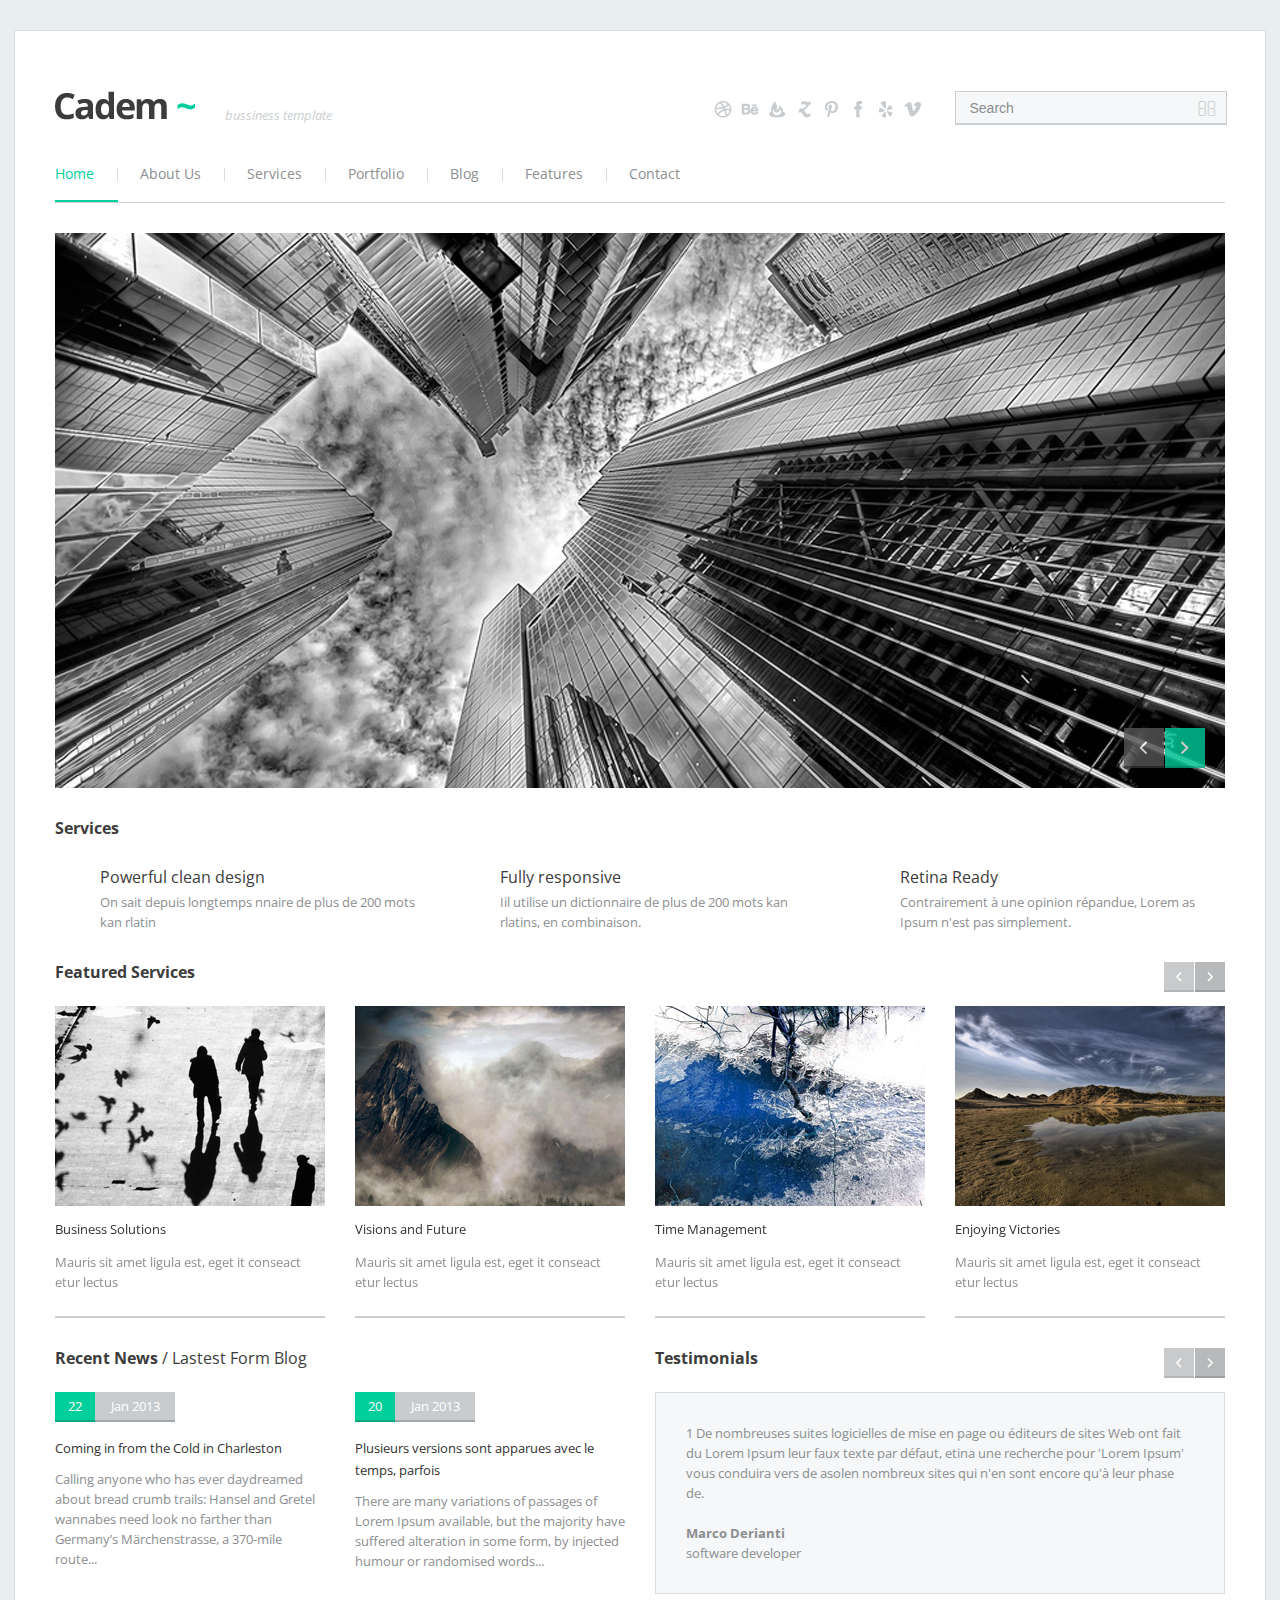
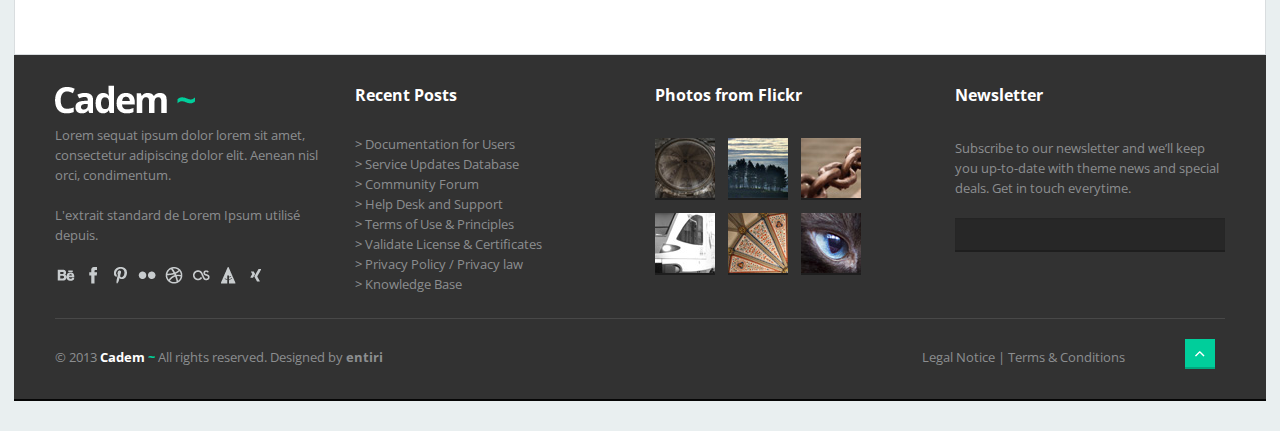
==== commit ba935a1a: "Friday evening commit" ====
--- a/wp-content/themes/cadem_wb/index.html
+++ b/wp-content/themes/cadem_wb/index.html
@@ -1,494 +1,494 @@
-<!DOCTYPE html>
-<!--[if lt IE 7 ]><html class="ie ie6" lang="en"> <![endif]-->
-<!--[if IE 7 ]><html class="ie ie7" lang="en"> <![endif]-->
-<!--[if IE 8 ]><html class="ie ie8" lang="en"> <![endif]-->
-<!--[if (gte IE 9)|!(IE)]><!--><html class="not-ie" lang="en"> <!--<![endif]-->
-<head>
-	<!-- Basic Meta Tags -->
-  <meta charset="utf-8">
-  <title>Cadem ~ Template by entiri</title>
-	<meta name="description" content="Cadem ~ HTML Responsive Template by entiri">
-	<meta name="keywords" content="caden, entiri, theme, template, corporate, clean, modern, bootstrap, creative, design">
-  <meta name="viewport" content="width=device-width, initial-scale=1.0">
-
-  <!--[if (gte IE 9)|!(IE)]>
-    <meta http-equiv="X-UA-Compatible" content="IE=edge">
-    <meta http-equiv="Content-Type" content="text/html;charset=utf-8">
-  <![endif]-->
-
-  <!-- Favicon -->
-  <link href="img/favicon.png" rel="icon" type="image/png">
-
-  <!-- Styles -->
-  <link href="css/styles.css" rel="stylesheet">
-  <link href="css/bootstrap-override.css" rel="stylesheet">
-
-  <!-- Font Avesome Styles -->
-  <link href="css/font-awesome/font-awesome.css" rel="stylesheet">
-	<!--[if IE 7]>
-		<link href="css/font-awesome/font-awesome-ie7.min.css" rel="stylesheet">
-	<![endif]-->
-
-  <!-- FlexSlider Style -->
-  <link rel="stylesheet" href="<?php bloginfo('template_directory'); ?>/css/flexslider.css" type="text/css" media="screen">
-
-  <!-- Web Fonts -->
-  <link href="http://fonts.googleapis.com/css?family=Open+Sans:300,400,600,700,800" rel="stylesheet" type="text/css">
-
-	<!-- Internet Explorer condition - HTML5 shim, for IE6-8 support of HTML5 elements -->
-	<!--[if lt IE 9]>
-		<script src="http://html5shim.googlecode.com/svn/trunk/html5.js"></script>
-	<![endif]-->
-
-</head>
-<body>
-
-	<!-- Top Space -->
-  <div class="space30"></div>
- 
-  <!-- Content -->
-  <div class="content">    
-            
-  	<!-- Site -->
-    <div class="container site">
-
-      <div class="row">
-        <div class="span12">
-          <!-- Header -->
-          <div class="row">
-            <!-- Logo Container -->
-            <div class="span5 logo">
-              <a href="index.html">
-                <!-- Logo Image -->
-                <img src="img/logo-header.png" alt="">
-              </a>
-              <!-- Company Slogan -->
-              <div class="slogan">bussiness template</div>
-            </div>
-            <!-- Logo Container End -->
-            <!-- Social Icons -->
-            <div class="span4 social-top hidden-phone">
-              <a href="#" class="social-network dribbble"></a>
-              <a href="#" class="social-network behance"></a>
-              <a href="#" class="social-network feedburner"></a>
-              <a href="#" class="social-network zerply"></a>
-              <a href="#" class="social-network pinterest"></a>
-              <a href="#" class="social-network facebook"></a>
-              <a href="#" class="social-network yelp"></a>
-              <a href="#" class="social-network vimeo"></a>
-            </div>
-            <!-- Social Icons End -->
-            <div class="span3">
-              <!-- Search Container -->
-              <div class="search-box">
-                <!-- Search Icon -->
-                <a href="#" class="search-icon"><i class="icon-search"></i></a>
-                <!-- Search Input -->
-                <input class="search" name="" value="Search">
-              </div>
-              <!-- Search Container End -->
-            </div>
-          </div>
-          <!-- Header End -->
-          <div class="row">
-            <div class="space10"></div>
-          </div>
-          <div class="row">
-            <div class="span12">
-
-              <!-- Navigation -->
-              <nav class="navbar">
-                <!-- Menu -->
-                <ul class="nav">
-                  <!-- Menu Item -->
-                  <li class="active"><a href="index.html" title="">Home</a></li>
-                  <li><a href="about-us.html" title="">About Us</a></li>
-                  <li><a href="services.html" title="">Services</a></li>
-                  <li><a href="portfolio.html" title="">Portfolio</a></li>
-                  <li><a href="blog.html" title="">Blog</a></li>
-                  <li><a href="components.html" title="">Features</a>
-                    <!-- Submenu -->
-      							<ul>
-                      <!-- Submenu Item -->
-                      <li><a href="components.html" title="">Components</a></li>
-      								<li><a href="grid.html" title="">Grid System</a></li>
-                      <li><a href="page.html" title="">Page</a></li>
-                      <li><a href="pricing.html" title="">Pricing</a></li>
-                      <li><a href="blog-detail.html" title="">Blog Detail</a></li>
-                      <li><a href="portfolio-2.html" title="">Portfolio 2</a></li>
-                      <li><a href="portfolio-detail.html" title="">Portfolio Detail</a></li>
-                      <li><a href="index-2.html" title="">Home 2</a></li>
-      							</ul>
-                    <!-- End Submenu -->
-                  </li>
-                  <li><a href="contact.html" title="">Contact</a></li>
-                </ul>
-                <!-- Menu End -->
-              </nav>
-              <!-- Navigation End -->
-
-            </div>
-          </div>
-          <div class="row space10"></div>
-
-          <div class="row">
-            <div class="span12">
-
-                <!-- FlexSlider -->
-                <div class="slider1 flexslider">
-                  <!-- Items -->
-                  <ul class="slides">
-                    <li>
-                      <!-- Item -->
-          	    	    <img src="img/slider/1.jpg" alt="">
-          	    		</li>
-          	    		<li>
-                      <!-- Item -->
-          	    	    <img src="img/slider/2.jpg" alt="">
-          	    		</li>
-          	    		<li>
-                      <!-- Item -->
-          	    	    <img src="img/slider/3.jpg" alt="">
-          	    		</li>
-                  </ul>
-                  <!-- Items End -->
-                </div>
-                <!-- FlexSlider End -->
-
-            </div>
-          </div>
-
-          <div class="row space30"></div>
-
-          <div class="row">
-            <div class="span12">
-              <h2>Services</h2>
-            </div>
-          </div>
-
-          <div class="row">
-
-            <!-- Service -->
-            <div class="span4">
-              <!-- Service Icon -->
-              <div class="ic-1"><i class="icon-lightbulb"></i></div>
-              <!-- Service Title -->
-              <div class="title-1">Powerful clean design</div>
-              <!-- Service Content -->
-              <div class="text-1">
-                On sait depuis longtemps nnaire de plus de 200 mots kan rlatin
-              </div>
-            </div>
-            <!-- Service End -->
-
-            <div class="span4">
-              <div class="ic-1"><i class="icon-resize-small"></i></div>
-              <div class="title-1">Fully responsive</div>
-              <div class="text-1">
-                Iil utilise un dictionnaire de plus de 200 mots kan rlatins, en combinaison.
-              </div>
-            </div>
-            <div class="span4">
-              <div class="ic-1"><i class="icon-eye-open"></i></div>
-              <div class="title-1">Retina Ready</div>
-              <div class="text-1">
-                Contrairement à une opinion répandue, Lorem as Ipsum n'est pas simplement.
-              </div>
-            </div>
-          </div>
-
-          <div class="row space30"></div>
-
-          <div class="row">
-            <div class="span12">
-              <h2>Featured Services</h2>
-            </div>
-          </div>
-
-          <div  class="slider2 flexslider">
-            <ul class="slides">
-              <li>
-                <div class="row">
-
-                  <a href="#">
-                    <div class="span3 square-1">
-                      <div class="img-container">
-                        <img src="img/home/1.jpg" alt="">
-                        <div class="img-bg-icon"></div>
-                      </div>
-                      <h3>Business Solutions</h3>
-                        Mauris sit amet ligula est, eget it conseact etur lectus
-                    </div>
-                  </a>
-
-                  <a href="#">
-                    <div class="span3 square-1">
-                      <div class="img-container">
-                        <img src="img/home/2.jpg" alt="">
-                        <div class="img-bg-icon"></div>
-                      </div>
-                      <h3>Visions and Future</h3>
-                        Mauris sit amet ligula est, eget it conseact etur lectus
-                    </div>
-                  </a>
-
-                  <a href="#">
-                    <div class="span3 square-1">
-                      <div class="img-container">
-                        <img src="img/home/3.jpg" alt="">
-                        <div class="img-bg-icon"></div>
-                      </div>
-                      <h3>Time Management</h3>
-                        Mauris sit amet ligula est, eget it conseact etur lectus
-                    </div>
-                  </a>
-
-                  <a href="#">
-                    <div class="span3 square-1">
-                      <div class="img-container">
-                        <img src="img/home/4.jpg" alt="">
-                        <div class="img-bg-icon"></div>
-                      </div>
-                      <h3>Enjoying Victories</h3>
-                        Mauris sit amet ligula est, eget it conseact etur lectus
-                    </div>
-                  </a>
-
-                </div>
-              </li>
-              <li>
-                <div class="row">
-
-                  <a href="#">
-                    <div class="span3 square-1">
-                      <div class="img-container">
-                        <img src="img/home/3.jpg" alt="">
-                        <div class="img-bg-icon"></div>
-                      </div>
-                      <h3>Business Solutions</h3>
-                        Mauris sit amet ligula est, eget it conseact etur lectus
-                    </div>
-                  </a>
-
-                  <a href="#">
-                    <div class="span3 square-1">
-                      <div class="img-container">
-                        <img src="img/home/4.jpg" alt="">
-                        <div class="img-bg-icon"></div>
-                      </div>
-                      <h3>Visions and Future</h3>
-                        Mauris sit amet ligula est, eget it conseact etur lectus
-                    </div>
-                  </a>
-
-                  <a href="#">
-                    <div class="span3 square-1">
-                      <div class="img-container">
-                        <img src="img/home/1.jpg" alt="">
-                        <div class="img-bg-icon"></div>
-                      </div>
-                      <h3>Time Management</h3>
-                        Mauris sit amet ligula est, eget it conseact etur lectus
-                    </div>
-                  </a>
-
-                  <a href="#">
-                    <div class="span3 square-1">
-                      <div class="img-container">
-                        <img src="img/home/2.jpg" alt="">
-                        <div class="img-bg-icon"></div>
-                      </div>
-                      <h3>Enjoying Victories</h3>
-                        Mauris sit amet ligula est, eget it conseact etur lectus
-                    </div>
-                  </a>
-
-                </div>
-              </li>
-            </ul>
-          </div>
-
-          <div class="row space30"></div>
-
-          <div class="row">
-
-            <div class="span6">
-              <h2>Recent News <span class="normal">/ Lastest Form Blog</span></h2>
-              <div class="row">
-                <div class="span3">
-                  <div class="date">22</div>
-                  <div class="date date-2">Jan 2013</div>
-                  <h4>Coming in from the Cold in Charleston</h4>
-                  Calling anyone who has ever daydreamed about bread crumb trails: Hansel and Gretel wannabes need look no farther than Germany’s Märchenstrasse, a 370-mile route...
-                </div>
-                <div class="span3">
-                  <div class="date">20</div>
-                  <div class="date date-2">Jan 2013</div>
-                  <h4>Plusieurs versions sont apparues avec le temps, parfois</h4>
-                  There are many variations of passages of Lorem Ipsum available, but the majority have suffered alteration in some form, by injected humour or randomised words...
-                </div>
-              </div>
-            </div>
-
-            <div class="span6">
-              <h2>Testimonials</h2>
-            </div>
-
-            <div class="span6">
-              <div class="slider2 flexslider">
-                <ul class="slides">
-                  <li>
-                    <!-- Testimonial Container -->
-                    <div class="testimonials">
-                      <!-- Testimonial Content -->
-                      1 De nombreuses suites logicielles de mise en page ou éditeurs de sites Web ont fait du Lorem Ipsum leur faux texte par défaut, etina une recherche pour 'Lorem Ipsum' vous conduira vers de asolen nombreux sites qui n'en sont encore qu'à leur phase de.
-                      <br /><br />
-                      <!-- Author -->
-                      <strong>Marco Derianti</strong><br />
-                      software developer
-                    </div>
-                    <!-- Testimonial Container End -->
-                	</li>
-                	<li>
-                    <div class="testimonials">
-                      2 De nombreuses suites logicielles de mise en page ou éditeurs de sites Web ont fait du Lorem Ipsum leur faux texte par défaut, etina une recherche pour 'Lorem Ipsum' vous conduira vers de asolen nombreux sites qui n'en sont encore qu'à leur phase de.
-                      <br /><br />
-                      <strong>Bertocucci Feranzano</strong><br />
-                      assistent
-                    </div>
-                	</li>
-                	<li>
-                    <div class="testimonials">
-                      3 De nombreuses suites logicielles de mise en page ou éditeurs de sites Web ont fait du Lorem Ipsum leur faux texte par défaut, etina une recherche pour 'Lorem Ipsum' vous conduira vers de asolen nombreux sites qui n'en sont encore qu'à leur phase de.
-                      <br /><br />
-                      <strong>Dr. Kozmold</strong><br />
-                      producer
-                    </div>
-                  </li>
-                	<li>
-                    <div class="testimonials">
-                      4 De nombreuses suites logicielles de mise en page ou éditeurs de sites Web ont fait du Lorem Ipsum leur faux texte par défaut, etina une recherche pour 'Lorem Ipsum' vous conduira vers de asolen nombreux sites qui n'en sont encore qu'à leur phase de.
-                      <br /><br />
-                      <strong>Pineapple Jack</strong><br />
-                      project manager
-                    </div>
-        	    		</li>
-                </ul>
-              </div>
-            </div>
-
-          </div>
-
-        </div>
-      </div>
-    </div>
-
-    <!-- Footer -->
-    <div id="footer" class="container">
-      <div class="row">
-        <div class="span3 logo">
-          <img src="img/logo-footer.png" alt="">
-          <br><br>
-          Lorem sequat ipsum dolor lorem sit amet, consectetur adipiscing dolor elit. Aenean nisl orci, condimentum.
-          <br><br>
-          L'extrait standard de Lorem Ipsum utilisé depuis.
-          <div class="pad2">
-            <a href="#" class="social-network behance"></a>
-            <a href="#" class="social-network facebook"></a>
-            <a href="#" class="social-network pinterest"></a>
-            <a href="#" class="social-network flickr"></a>
-            <a href="#" class="social-network dribbble"></a>
-            <a href="#" class="social-network lastfm"></a>
-            <a href="#" class="social-network forrst"></a>
-            <a href="#" class="social-network xing"></a>
-          </div>
-        </div>
-
-        <div class="span3">
-          <h2>Recent Posts</h2>
-          <ul>
-            <li><a href="#">&#62; Documentation for Users</a></li>
-            <li><a href="#">&#62; Service Updates Database</a></li>
-            <li><a href="#">&#62; Community Forum</a></li>
-            <li><a href="#">&#62; Help Desk and Support</a></li>
-            <li><a href="#">&#62; Terms of Use & Principles</a></li>
-            <li><a href="#">&#62; Validate License & Certificates</a></li>
-            <li><a href="#">&#62; Privacy Policy / Privacy law</a></li>
-            <li><a href="#">&#62; Knowledge Base</a></li>
-          </ul>
-        </div>
-
-        <div class="span3">
-          <h2>Photos from Flickr</h2>
-            <div class="photo-stream">
-              <img src="img/stream/01.jpg" alt="">
-            </div>
-            <div class="photo-stream">
-              <img src="img/stream/02.jpg" alt="">
-            </div>
-            <div class="photo-stream">
-              <img src="img/stream/03.jpg" alt="">
-            </div>
-            <div class="photo-stream">
-              <img src="img/stream/04.jpg" alt="">
-            </div>
-            <div class="photo-stream">
-              <img src="img/stream/05.jpg" alt="">
-            </div>
-            <div class="photo-stream">
-              <img src="img/stream/06.jpg" alt="">
-            </div>
-        </div>
-
-        <div class="span3">
-          <h2>Newsletter</h2>
-          Subscribe to our newsletter and we’ll keep you up-to-date with theme news and special deals. Get in touch everytime.
-          <br><br>
-          <div class="newsletter-container">
-            <form action="#" id="nlForm" method="post">
-                <input class="newsletter" type="text" name="email" id="email" value="">
-                <div id="submit" class="newsletter-button" onclick="document.myform.submit()"><i class="icon-ok"></i></div>
-            </form>
-            <div id="message" style="display: none;"></div>
-            <div id="waiting" style="display: none;">
-              <img src="img/ajax-loader.gif" title="Loader" alt="Loader">
-            </div>
-          </div>
-        </div>
-
-      </div>
-
-      <hr>
-
-      <div class="row">
-        <div class="span7 copyright">
-          &copy; 2013 <span class="white bold">Cadem</span><span class="green bold"> ~</span> All rights reserved. Designed by <a href="http://www.entiri.com" rel="external"><b>entiri</b></a>
-        </div>
-        <div class="span4 copyright right">
-          <a href="#">Legal Notice</a> | <a href="#">Terms & Conditions</a>
-        </div>
-        <div class="span1">
-          <a id="back-to-the-top">
-            <div class="back-top"></div>
-          </a>
-        </div>
-      </div>
-
-    </div>
-    <!-- Footer End -->
-
-    <!-- Bottom Space -->
-    <div class="space30"></div>
-
-  </div>
-  <!-- Content End -->
-
-  <!-- JavaScripts -->
-  <script type="text/javascript" src="js/jquery-1.8.3.min.js"></script>
-	<script type="text/javascript" src="js/bootstrap.min.js"></script>
-	<script type="text/javascript" src="js/functions.js"></script>
-	<script type="text/javascript" src="js/jquery.isotope.min.js"></script>
-  <script type="text/javascript" defer src="js/jquery.flexslider.js"></script>
-
-</body>
-</html>
+<!DOCTYPE html>
+<!--[if lt IE 7 ]><html class="ie ie6" lang="en"> <![endif]-->
+<!--[if IE 7 ]><html class="ie ie7" lang="en"> <![endif]-->
+<!--[if IE 8 ]><html class="ie ie8" lang="en"> <![endif]-->
+<!--[if (gte IE 9)|!(IE)]><!--><html class="not-ie" lang="en"> <!--<![endif]-->
+<head>
+	<!-- Basic Meta Tags -->
+  <meta charset="utf-8">
+  <title>Cadem ~ Template by entiri</title>
+	<meta name="description" content="Cadem ~ HTML Responsive Template by entiri">
+	<meta name="keywords" content="caden, entiri, theme, template, corporate, clean, modern, bootstrap, creative, design">
+  <meta name="viewport" content="width=device-width, initial-scale=1.0">
+
+  <!--[if (gte IE 9)|!(IE)]>
+    <meta http-equiv="X-UA-Compatible" content="IE=edge">
+    <meta http-equiv="Content-Type" content="text/html;charset=utf-8">
+  <![endif]-->
+
+  <!-- Favicon -->
+  <link href="img/favicon.png" rel="icon" type="image/png">
+
+  <!-- Styles -->
+  <link href="css/styles.css" rel="stylesheet">
+  <link href="css/bootstrap-override.css" rel="stylesheet">
+
+  <!-- Font Avesome Styles -->
+  <link href="css/font-awesome/font-awesome.css" rel="stylesheet">
+	<!--[if IE 7]>
+		<link href="css/font-awesome/font-awesome-ie7.min.css" rel="stylesheet">
+	<![endif]-->
+
+  <!-- FlexSlider Style -->
+  <link rel="stylesheet" href="css/flexslider.css" type="text/css" media="screen">
+
+  <!-- Web Fonts -->
+  <link href="http://fonts.googleapis.com/css?family=Open+Sans:300,400,600,700,800" rel="stylesheet" type="text/css">
+
+	<!-- Internet Explorer condition - HTML5 shim, for IE6-8 support of HTML5 elements -->
+	<!--[if lt IE 9]>
+		<script src="http://html5shim.googlecode.com/svn/trunk/html5.js"></script>
+	<![endif]-->
+
+</head>
+<body>
+
+	<!-- Top Space -->
+  <div class="space30"></div>
+ 
+  <!-- Content -->
+  <div class="content">    
+            
+  	<!-- Site -->
+    <div class="container site">
+
+      <div class="row">
+        <div class="span12">
+          <!-- Header -->
+          <div class="row">
+            <!-- Logo Container -->
+            <div class="span5 logo">
+              <a href="index.html">
+                <!-- Logo Image -->
+                <img src="img/logo-header.png" alt="">
+              </a>
+              <!-- Company Slogan -->
+              <div class="slogan">bussiness template</div>
+            </div>
+            <!-- Logo Container End -->
+            <!-- Social Icons -->
+            <div class="span4 social-top hidden-phone">
+              <a href="#" class="social-network dribbble"></a>
+              <a href="#" class="social-network behance"></a>
+              <a href="#" class="social-network feedburner"></a>
+              <a href="#" class="social-network zerply"></a>
+              <a href="#" class="social-network pinterest"></a>
+              <a href="#" class="social-network facebook"></a>
+              <a href="#" class="social-network yelp"></a>
+              <a href="#" class="social-network vimeo"></a>
+            </div>
+            <!-- Social Icons End -->
+            <div class="span3">
+              <!-- Search Container -->
+              <div class="search-box">
+                <!-- Search Icon -->
+                <a href="#" class="search-icon"><i class="icon-search"></i></a>
+                <!-- Search Input -->
+                <input class="search" name="" value="Search">
+              </div>
+              <!-- Search Container End -->
+            </div>
+          </div>
+          <!-- Header End -->
+          <div class="row">
+            <div class="space10"></div>
+          </div>
+          <div class="row">
+            <div class="span12">
+
+              <!-- Navigation -->
+              <nav class="navbar">
+                <!-- Menu -->
+                <ul class="nav">
+                  <!-- Menu Item -->
+                  <li class="active"><a href="index.html" title="">Home</a></li>
+                  <li><a href="about-us.php" title="">About Us</a></li>
+                  <li><a href="services.html" title="">Services</a></li>
+                  <li><a href="portfolio.php" title="">Portfolio</a></li>
+                  <li><a href="blog.php" title="">Blog</a></li>
+                  <li><a href="components.html" title="">Features</a>
+                    <!-- Submenu -->
+      							<ul>
+                      <!-- Submenu Item -->
+                      <li><a href="components.html" title="">Components</a></li>
+      								<li><a href="grid.html" title="">Grid System</a></li>
+                      <li><a href="page.html" title="">Page</a></li>
+                      <li><a href="pricing.html" title="">Pricing</a></li>
+                      <li><a href="blog-detail.html" title="">Blog Detail</a></li>
+                      <li><a href="portfolio-2.html" title="">Portfolio 2</a></li>
+                      <li><a href="portfolio-detail.html" title="">Portfolio Detail</a></li>
+                      <li><a href="index-2.php" title="">Home 2</a></li>
+      							</ul>
+                    <!-- End Submenu -->
+                  </li>
+                  <li><a href="contact.html" title="">Contact</a></li>
+                </ul>
+                <!-- Menu End -->
+              </nav>
+              <!-- Navigation End -->
+
+            </div>
+          </div>
+          <div class="row space10"></div>
+
+          <div class="row">
+            <div class="span12">
+
+                <!-- FlexSlider -->
+                <div class="slider1 flexslider">
+                  <!-- Items -->
+                  <ul class="slides">
+                    <li>
+                      <!-- Item -->
+          	    	    <img src="img/slider/1.jpg" alt="">
+          	    		</li>
+          	    		<li>
+                      <!-- Item -->
+          	    	    <img src="img/slider/2.jpg" alt="">
+          	    		</li>
+          	    		<li>
+                      <!-- Item -->
+          	    	    <img src="img/slider/3.jpg" alt="">
+          	    		</li>
+                  </ul>
+                  <!-- Items End -->
+                </div>
+                <!-- FlexSlider End -->
+
+            </div>
+          </div>
+
+          <div class="row space30"></div>
+
+          <div class="row">
+            <div class="span12">
+              <h2>Services</h2>
+            </div>
+          </div>
+
+          <div class="row">
+
+            <!-- Service -->
+            <div class="span4">
+              <!-- Service Icon -->
+              <div class="ic-1"><i class="icon-lightbulb"></i></div>
+              <!-- Service Title -->
+              <div class="title-1">Powerful clean design</div>
+              <!-- Service Content -->
+              <div class="text-1">
+                On sait depuis longtemps nnaire de plus de 200 mots kan rlatin
+              </div>
+            </div>
+            <!-- Service End -->
+
+            <div class="span4">
+              <div class="ic-1"><i class="icon-resize-small"></i></div>
+              <div class="title-1">Fully responsive</div>
+              <div class="text-1">
+                Iil utilise un dictionnaire de plus de 200 mots kan rlatins, en combinaison.
+              </div>
+            </div>
+            <div class="span4">
+              <div class="ic-1"><i class="icon-eye-open"></i></div>
+              <div class="title-1">Retina Ready</div>
+              <div class="text-1">
+                Contrairement à une opinion répandue, Lorem as Ipsum n'est pas simplement.
+              </div>
+            </div>
+          </div>
+
+          <div class="row space30"></div>
+
+          <div class="row">
+            <div class="span12">
+              <h2>Featured Services</h2>
+            </div>
+          </div>
+
+          <div  class="slider2 flexslider">
+            <ul class="slides">
+              <li>
+                <div class="row">
+
+                  <a href="#">
+                    <div class="span3 square-1">
+                      <div class="img-container">
+                        <img src="img/home/1.jpg" alt="">
+                        <div class="img-bg-icon"></div>
+                      </div>
+                      <h3>Business Solutions</h3>
+                        Mauris sit amet ligula est, eget it conseact etur lectus
+                    </div>
+                  </a>
+
+                  <a href="#">
+                    <div class="span3 square-1">
+                      <div class="img-container">
+                        <img src="img/home/2.jpg" alt="">
+                        <div class="img-bg-icon"></div>
+                      </div>
+                      <h3>Visions and Future</h3>
+                        Mauris sit amet ligula est, eget it conseact etur lectus
+                    </div>
+                  </a>
+
+                  <a href="#">
+                    <div class="span3 square-1">
+                      <div class="img-container">
+                        <img src="img/home/3.jpg" alt="">
+                        <div class="img-bg-icon"></div>
+                      </div>
+                      <h3>Time Management</h3>
+                        Mauris sit amet ligula est, eget it conseact etur lectus
+                    </div>
+                  </a>
+
+                  <a href="#">
+                    <div class="span3 square-1">
+                      <div class="img-container">
+                        <img src="img/home/4.jpg" alt="">
+                        <div class="img-bg-icon"></div>
+                      </div>
+                      <h3>Enjoying Victories</h3>
+                        Mauris sit amet ligula est, eget it conseact etur lectus
+                    </div>
+                  </a>
+
+                </div>
+              </li>
+              <li>
+                <div class="row">
+
+                  <a href="#">
+                    <div class="span3 square-1">
+                      <div class="img-container">
+                        <img src="img/home/3.jpg" alt="">
+                        <div class="img-bg-icon"></div>
+                      </div>
+                      <h3>Business Solutions</h3>
+                        Mauris sit amet ligula est, eget it conseact etur lectus
+                    </div>
+                  </a>
+
+                  <a href="#">
+                    <div class="span3 square-1">
+                      <div class="img-container">
+                        <img src="img/home/4.jpg" alt="">
+                        <div class="img-bg-icon"></div>
+                      </div>
+                      <h3>Visions and Future</h3>
+                        Mauris sit amet ligula est, eget it conseact etur lectus
+                    </div>
+                  </a>
+
+                  <a href="#">
+                    <div class="span3 square-1">
+                      <div class="img-container">
+                        <img src="img/home/1.jpg" alt="">
+                        <div class="img-bg-icon"></div>
+                      </div>
+                      <h3>Time Management</h3>
+                        Mauris sit amet ligula est, eget it conseact etur lectus
+                    </div>
+                  </a>
+
+                  <a href="#">
+                    <div class="span3 square-1">
+                      <div class="img-container">
+                        <img src="img/home/2.jpg" alt="">
+                        <div class="img-bg-icon"></div>
+                      </div>
+                      <h3>Enjoying Victories</h3>
+                        Mauris sit amet ligula est, eget it conseact etur lectus
+                    </div>
+                  </a>
+
+                </div>
+              </li>
+            </ul>
+          </div>
+
+          <div class="row space30"></div>
+
+          <div class="row">
+
+            <div class="span6">
+              <h2>Recent News <span class="normal">/ Lastest Form Blog</span></h2>
+              <div class="row">
+                <div class="span3">
+                  <div class="date">22</div>
+                  <div class="date date-2">Jan 2013</div>
+                  <h4>Coming in from the Cold in Charleston</h4>
+                  Calling anyone who has ever daydreamed about bread crumb trails: Hansel and Gretel wannabes need look no farther than Germany’s Märchenstrasse, a 370-mile route...
+                </div>
+                <div class="span3">
+                  <div class="date">20</div>
+                  <div class="date date-2">Jan 2013</div>
+                  <h4>Plusieurs versions sont apparues avec le temps, parfois</h4>
+                  There are many variations of passages of Lorem Ipsum available, but the majority have suffered alteration in some form, by injected humour or randomised words...
+                </div>
+              </div>
+            </div>
+
+            <div class="span6">
+              <h2>Testimonials</h2>
+            </div>
+
+            <div class="span6">
+              <div class="slider2 flexslider">
+                <ul class="slides">
+                  <li>
+                    <!-- Testimonial Container -->
+                    <div class="testimonials">
+                      <!-- Testimonial Content -->
+                      1 De nombreuses suites logicielles de mise en page ou éditeurs de sites Web ont fait du Lorem Ipsum leur faux texte par défaut, etina une recherche pour 'Lorem Ipsum' vous conduira vers de asolen nombreux sites qui n'en sont encore qu'à leur phase de.
+                      <br /><br />
+                      <!-- Author -->
+                      <strong>Marco Derianti</strong><br />
+                      software developer
+                    </div>
+                    <!-- Testimonial Container End -->
+                	</li>
+                	<li>
+                    <div class="testimonials">
+                      2 De nombreuses suites logicielles de mise en page ou éditeurs de sites Web ont fait du Lorem Ipsum leur faux texte par défaut, etina une recherche pour 'Lorem Ipsum' vous conduira vers de asolen nombreux sites qui n'en sont encore qu'à leur phase de.
+                      <br /><br />
+                      <strong>Bertocucci Feranzano</strong><br />
+                      assistent
+                    </div>
+                	</li>
+                	<li>
+                    <div class="testimonials">
+                      3 De nombreuses suites logicielles de mise en page ou éditeurs de sites Web ont fait du Lorem Ipsum leur faux texte par défaut, etina une recherche pour 'Lorem Ipsum' vous conduira vers de asolen nombreux sites qui n'en sont encore qu'à leur phase de.
+                      <br /><br />
+                      <strong>Dr. Kozmold</strong><br />
+                      producer
+                    </div>
+                  </li>
+                	<li>
+                    <div class="testimonials">
+                      4 De nombreuses suites logicielles de mise en page ou éditeurs de sites Web ont fait du Lorem Ipsum leur faux texte par défaut, etina une recherche pour 'Lorem Ipsum' vous conduira vers de asolen nombreux sites qui n'en sont encore qu'à leur phase de.
+                      <br /><br />
+                      <strong>Pineapple Jack</strong><br />
+                      project manager
+                    </div>
+        	    		</li>
+                </ul>
+              </div>
+            </div>
+
+          </div>
+
+        </div>
+      </div>
+    </div>
+
+    <!-- Footer -->
+    <div id="footer" class="container">
+      <div class="row">
+        <div class="span3 logo">
+          <img src="img/logo-footer.png" alt="">
+          <br><br>
+          Lorem sequat ipsum dolor lorem sit amet, consectetur adipiscing dolor elit. Aenean nisl orci, condimentum.
+          <br><br>
+          L'extrait standard de Lorem Ipsum utilisé depuis.
+          <div class="pad2">
+            <a href="#" class="social-network behance"></a>
+            <a href="#" class="social-network facebook"></a>
+            <a href="#" class="social-network pinterest"></a>
+            <a href="#" class="social-network flickr"></a>
+            <a href="#" class="social-network dribbble"></a>
+            <a href="#" class="social-network lastfm"></a>
+            <a href="#" class="social-network forrst"></a>
+            <a href="#" class="social-network xing"></a>
+          </div>
+        </div>
+
+        <div class="span3">
+          <h2>Recent Posts</h2>
+          <ul>
+            <li><a href="#">&#62; Documentation for Users</a></li>
+            <li><a href="#">&#62; Service Updates Database</a></li>
+            <li><a href="#">&#62; Community Forum</a></li>
+            <li><a href="#">&#62; Help Desk and Support</a></li>
+            <li><a href="#">&#62; Terms of Use & Principles</a></li>
+            <li><a href="#">&#62; Validate License & Certificates</a></li>
+            <li><a href="#">&#62; Privacy Policy / Privacy law</a></li>
+            <li><a href="#">&#62; Knowledge Base</a></li>
+          </ul>
+        </div>
+
+        <div class="span3">
+          <h2>Photos from Flickr</h2>
+            <div class="photo-stream">
+              <img src="img/stream/01.jpg" alt="">
+            </div>
+            <div class="photo-stream">
+              <img src="img/stream/02.jpg" alt="">
+            </div>
+            <div class="photo-stream">
+              <img src="img/stream/03.jpg" alt="">
+            </div>
+            <div class="photo-stream">
+              <img src="img/stream/04.jpg" alt="">
+            </div>
+            <div class="photo-stream">
+              <img src="img/stream/05.jpg" alt="">
+            </div>
+            <div class="photo-stream">
+              <img src="img/stream/06.jpg" alt="">
+            </div>
+        </div>
+
+        <div class="span3">
+          <h2>Newsletter</h2>
+          Subscribe to our newsletter and we’ll keep you up-to-date with theme news and special deals. Get in touch everytime.
+          <br><br>
+          <div class="newsletter-container">
+            <form action="#" id="nlForm" method="post">
+                <input class="newsletter" type="text" name="email" id="email" value="">
+                <div id="submit" class="newsletter-button" onclick="document.myform.submit()"><i class="icon-ok"></i></div>
+            </form>
+            <div id="message" style="display: none;"></div>
+            <div id="waiting" style="display: none;">
+              <img src="img/ajax-loader.gif" title="Loader" alt="Loader">
+            </div>
+          </div>
+        </div>
+
+      </div>
+
+      <hr>
+
+      <div class="row">
+        <div class="span7 copyright">
+          &copy; 2013 <span class="white bold">Cadem</span><span class="green bold"> ~</span> All rights reserved. Designed by <a href="http://www.entiri.com" rel="external"><b>entiri</b></a>
+        </div>
+        <div class="span4 copyright right">
+          <a href="#">Legal Notice</a> | <a href="#">Terms & Conditions</a>
+        </div>
+        <div class="span1">
+          <a id="back-to-the-top">
+            <div class="back-top"></div>
+          </a>
+        </div>
+      </div>
+
+    </div>
+    <!-- Footer End -->
+
+    <!-- Bottom Space -->
+    <div class="space30"></div>
+
+  </div>
+  <!-- Content End -->
+
+  <!-- JavaScripts -->
+  <script type="text/javascript" src="js/jquery-1.8.3.min.js"></script>
+	<script type="text/javascript" src="js/bootstrap.min.js"></script>
+	<script type="text/javascript" src="js/functions.js"></script>
+	<script type="text/javascript" src="js/jquery.isotope.min.js"></script>
+  <script type="text/javascript" defer src="js/jquery.flexslider.js"></script>
+
+</body>
+</html>
